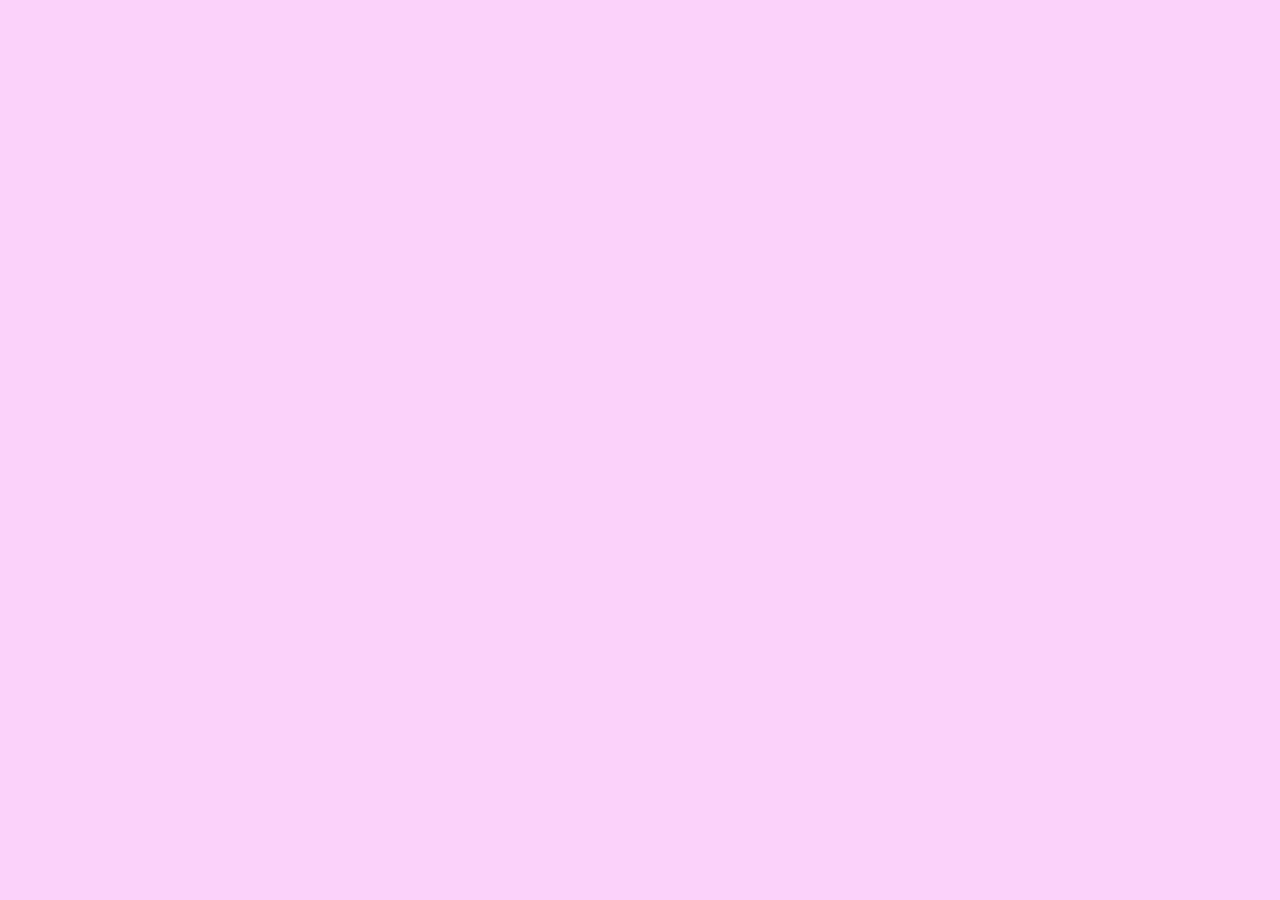
==== reti.html @ 31418751 "index "kesz'" ====
<!DOCTYPE html>
<html lang="hu">
<head>
    <meta charset="UTF-8">
    <meta http-equiv="X-UA-Compatible" content="IE=edge">
    <meta name="viewport" content="width=device-width, initial-scale=1.0">
    <title>Magyar sakk</title>
    <link rel="stylesheet" href="./style.css">
</head>
<body>
    
</body>
</html>
---- style.css ----
body{
    width: 100%;
    margin: auto;
    background-color: rgb(250, 210, 250);
}

.content{
    width: 100%;
}

.image{
    float: left;
    margin: 15px;
}

.container{
    margin: 50px;
}
.CV{
    margin: 15px;
    padding: 10px;
}

.elochess{
    clear: left;
}

.text{
    text-align: justify;
}

.nav{
    display: flex;
    flex-direction: row;
    flex-wrap: wrap;
    flex-direction: row;
    justify-content: space-around;
    align-items: center
}

h1{
    margin: auto;
    display: flex;
    flex-wrap: wrap;
    justify-content: center;
    align-items: center;
}

.header{
    display: flex;
    flex-wrap: wrap;
    flex-direction: column;
    background-color: purple;
    margin: auto;
    padding: 10px;
    width: 100%;
}

.elochess{
    margin: 15px;
    padding: 10px;
}

.ELO{
    margin: 15px;
    padding: 10px;
}

a{
    text-decoration: none;
    padding: 1px;
    margin: 5px;
}

a:link{
    color: black;
    background-color: magenta;
    
}

a:visited{
    color: black;
}

a:hover{
    background-color: white;
    color: lawngreen;
}


@media screen and (max-width: 600px) {
    body{
        width: 100%
    }
    
}

@media screen and (max-width: 400px){
    body{
        width: 100%;
    }
    .image{
        float: none;
    }
}
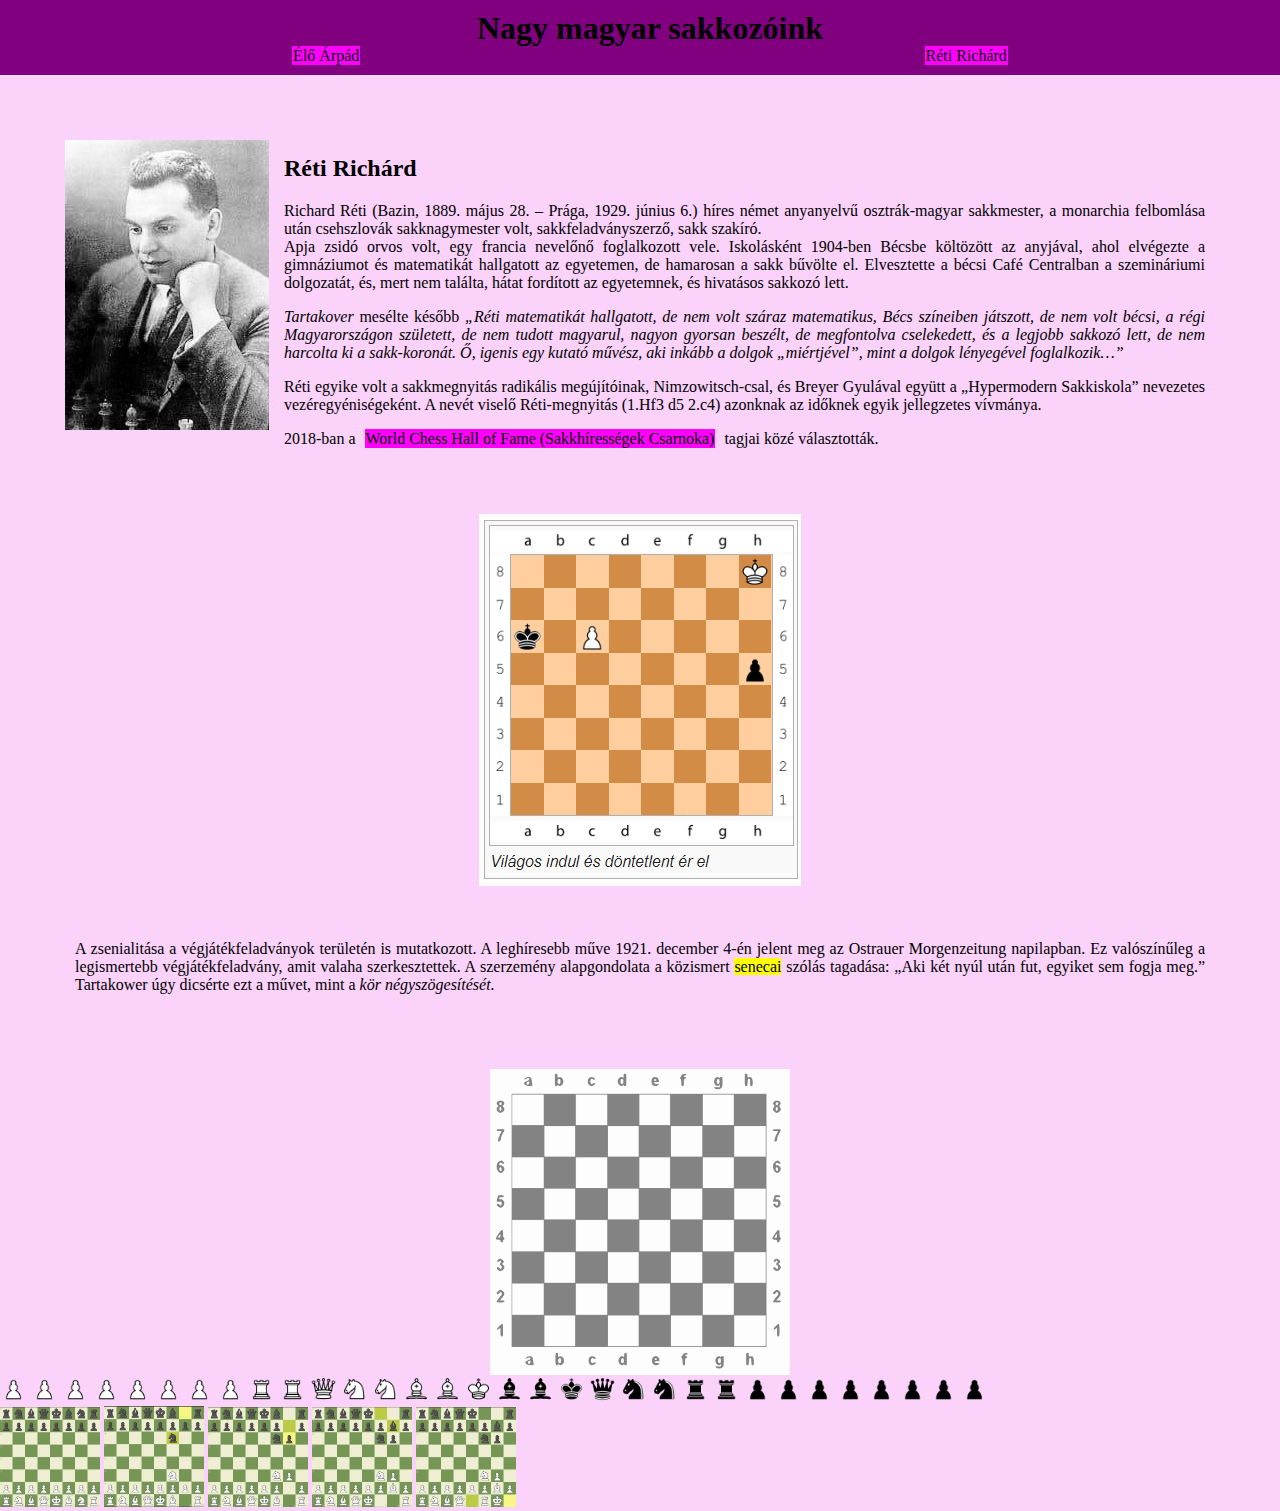
==== commit 7ac64e28: "34t" ====
--- a/reti.html
+++ b/reti.html
@@ -6,8 +6,84 @@
     <meta name="viewport" content="width=device-width, initial-scale=1.0">
     <title>Magyar sakk</title>
     <link rel="stylesheet" href="./style.css">
+    <link rel="icon" type="image/png" href="./img/black_knight.png">
 </head>
 <body>
-    
+    <div class="content">
+        <div class="header">
+            <h1>Nagy magyar sakkozóink</h1>
+            <div class="nav">
+                <div><a href="./index.html">Élő Árpád</a></div>
+                <div><a href="./reti.html">Réti Richárd</a></div>
+            </div>
+        </div>
+
+        <div class="container">
+            <div class="image">
+                <img src="./img/RichardReti.png" alt="Réti Richárd">
+            </div>
+            <div class="CV">
+                <h2>Réti Richárd</h2>
+                <p class="text">Richard Réti (Bazin, 1889. május 28. – Prága, 1929. június 6.) híres német anyanyelvű osztrák-magyar sakkmester, a monarchia felbomlása után csehszlovák sakknagymester volt, sakkfeladványszerző, sakk szakíró. <br>
+                Apja zsidó orvos volt, egy francia nevelőnő foglalkozott vele. Iskolásként 1904-ben Bécsbe költözött az anyjával, ahol elvégezte a gimnáziumot és matematikát hallgatott az egyetemen, de hamarosan a sakk bűvölte el. Elvesztette a bécsi Café Centralban a szemináriumi dolgozatát, és, mert nem találta, hátat fordított az egyetemnek, és hivatásos sakkozó lett.</p>
+                <p class="text"><cite>Tartakover</cite> mesélte később <i><q>Réti matematikát hallgatott, de nem volt száraz matematikus, Bécs színeiben játszott, de nem volt bécsi, a régi Magyarországon született, de nem tudott magyarul, nagyon gyorsan beszélt, de megfontolva cselekedett, és a legjobb sakkozó lett, de nem harcolta ki a sakk-koronát. Ő, igenis egy kutató művész, aki inkább a dolgok „miértjével”, mint a dolgok lényegével foglalkozik…</q></i></p>
+                <p class="text">Réti egyike volt a sakkmegnyitás radikális megújítóinak, Nimzowitsch-csal, és Breyer Gyulával együtt a „Hypermodern Sakkiskola” nevezetes vezéregyéniségeként. A nevét viselő Réti-megnyitás (1.Hf3 d5 2.c4) azonknak az időknek egyik jellegzetes vívmánya.</p>
+                <p class="text">2018-ban a <a href="https://worldchesshof.org/">World Chess Hall of Fame (Sakkhírességek Csarnoka)</a>  tagjai közé választották.</p>
+            </div>
+            <div class="feladvany">
+                <div><img src="./img/feladvany.png" alt="végjátékfeladvány" id="fin_img"></div>
+                <div class="text" id="fin0">A zsenialitása a végjátékfeladványok területén is mutatkozott. A leghíresebb műve 1921. december 4-én jelent meg az Ostrauer Morgenzeitung napilapban. Ez valószínűleg a legismertebb végjátékfeladvány, amit valaha szerkesztettek. A szerzemény alapgondolata a közismert <mark>senecai</mark> szólás tagadása: <q>Aki két nyúl után fut, egyiket sem fogja meg.</q> Tartakower úgy dicsérte ezt a művet, mint a <i>kör négyszögesítését.</i></div> 
+            </div>
+        </div>
+        <div class="aside">
+            <img src="./img/Chess-board-with-letters_nevit_111.svg.png" alt="chessboard" id="chessboard">
+            <img src="./img/white_pawn.png" alt="" class="figure" id="wpawn1">
+            <img src="./img/white_pawn.png" alt="" class="figure" id="wpawn2">
+            <img src="./img/white_pawn.png" alt="" class="figure" id="wpawn3">
+            <img src="./img/white_pawn.png" alt="" class="figure" id="wpawn4">
+            <img src="./img/white_pawn.png" alt="" class="figure" id="wpawn5">
+            <img src="./img/white_pawn.png" alt="" class="figure" id="wpawn6">
+            <img src="./img/white_pawn.png" alt="" class="figure" id="wpawn7">
+            <img src="./img/white_pawn.png" alt="" class="figure" id="wpawn8">
+            <img src="./img/white_rook.png" alt="" class="figure" id="wrook2">
+            <img src="./img/white_rook.png" alt="" class="figure" id="wrook1">
+            <img src="./img/white_queen.png" alt="" class="figure" id="wqueen">
+            <img src="./img/white_knight.png" alt="" class="figure" id="wknight2">
+            <img src="./img/white_knight.png" alt="" class="figure" id="wknight1">
+            <img src="./img/white_bishop.png" alt="" class="figure" id="wbishop2">
+            <img src="./img/white_bishop.png" alt="" class="figure" id="wbishop1">
+            <img src="./img/white_king.png" alt="" class="figure" id="wking">
+            <img src="./img/black_bishop.png" alt="" class="figure" id="bbishop1">
+            <img src="./img/black_bishop.png" alt="" class="figure" id="bbishop1">
+            <img src="./img/black_king.png" alt="" class="figure" id="bking">
+            <img src="./img/black_queen.png" alt="" class="figure" id="bqueen">
+            <img src="./img/black_knight.png" alt="" class="figure" id="bknight2">
+            <img src="./img/black_knight.png" alt="" class="figure" id="bknight1">
+            <img src="./img/black_rook.png" alt="" class="figure" id="brook2">
+            <img src="./img/black_rook.png" alt="" class="figure" id="brook1">
+            <img src="./img/black_pawn.png" alt="" class="figure" id="bpawn1">
+            <img src="./img/black_pawn.png" alt="" class="figure" id="bpawn2">
+            <img src="./img/black_pawn.png" alt="" class="figure" id="bpawn3">
+            <img src="./img/black_pawn.png" alt="" class="figure" id="bpawn4">
+            <img src="./img/black_pawn.png" alt="" class="figure" id="bpawn5">
+            <img src="./img/black_pawn.png" alt="" class="figure" id="bpawn6">
+            <img src="./img/black_pawn.png" alt="" class="figure" id="bpawn7">
+            <img src="./img/black_pawn.png" alt="" class="figure" id="bpawn9">
+        </div>
+        <div>
+            <img src="./img/00.jpg" alt="" id="open_reti0" class="open">
+            <img src="./img/01.jpg" alt="" id="open_reti1" class="open">
+            <img src="./img/02.jpg" alt="" id="open_reti2" class="open">
+            <img src="./img/03.jpg" alt="" id="open_reti3" class="open">
+            <img src="./img/04.jpg" alt="" id="open_reti4" class="open">
+        </div>
+        
+        
+
+
+
+
+
+    </div>
 </body>
 </html>--- a/style.css
+++ b/style.css
@@ -102,4 +102,47 @@
     .image{
         float: none;
     }
-}+}
+
+.feladvany{
+    display: flex;
+    flex-wrap: wrap;
+    flex-direction: row;
+    justify-content: center;
+    
+
+}
+
+.feladvany div{
+    /* border: 1px solid black; */
+    margin: 10px;
+    padding: 15px;
+}
+
+#fin_img{
+    
+    row-gap: 2;
+}
+
+#fin0{
+    row-gap: 1;
+}
+
+#chessboard{
+    display: block;
+    margin: auto;
+    justify-self:center;
+    width: 300px;
+    z-index: 1;
+    
+}
+
+.figure{
+    display: inline-block;
+    width: 27px;
+}
+
+.open{
+    width: 100px;
+}
+
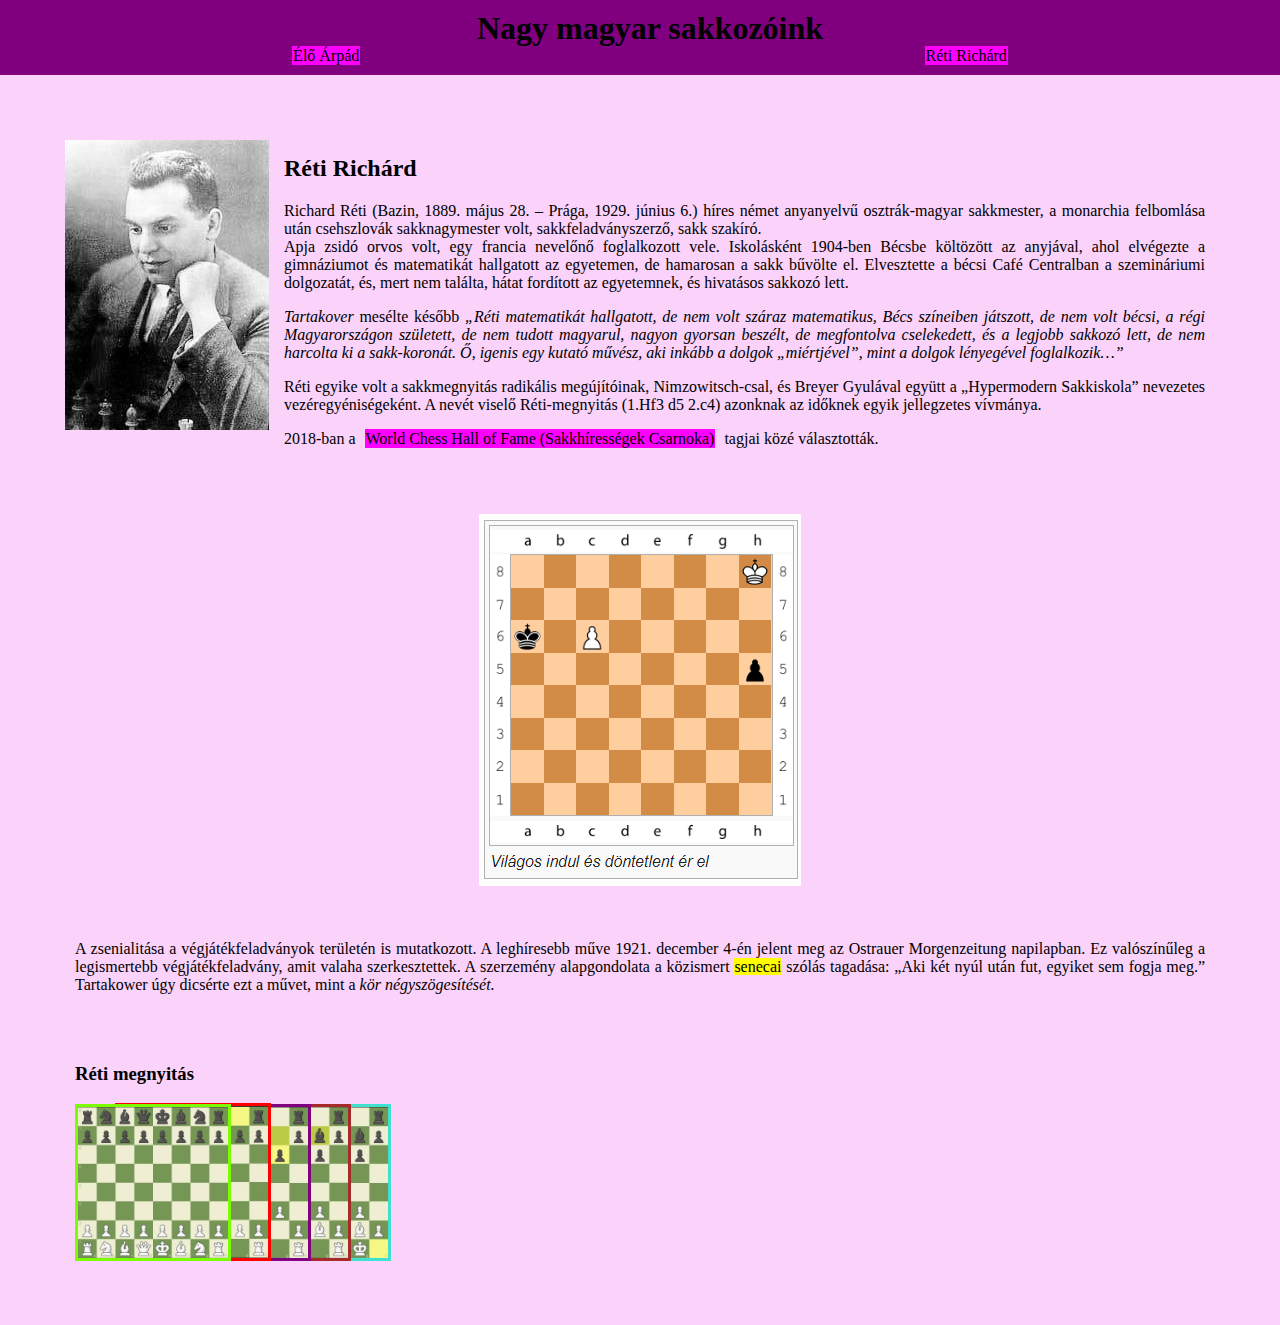
==== commit e17b222d: "dthn" ====
--- a/reti.html
+++ b/reti.html
@@ -34,49 +34,17 @@
                 <div><img src="./img/feladvany.png" alt="végjátékfeladvány" id="fin_img"></div>
                 <div class="text" id="fin0">A zsenialitása a végjátékfeladványok területén is mutatkozott. A leghíresebb műve 1921. december 4-én jelent meg az Ostrauer Morgenzeitung napilapban. Ez valószínűleg a legismertebb végjátékfeladvány, amit valaha szerkesztettek. A szerzemény alapgondolata a közismert <mark>senecai</mark> szólás tagadása: <q>Aki két nyúl után fut, egyiket sem fogja meg.</q> Tartakower úgy dicsérte ezt a művet, mint a <i>kör négyszögesítését.</i></div> 
             </div>
+            <div class="table">
+                <h3>Réti megnyitás</h3>
+                <img src="./img/00.jpg" alt="" id="open_reti0" class="open">
+                <img src="./img/01.jpg" alt="" id="open_reti1" class="open">
+                <img src="./img/02.jpg" alt="" id="open_reti2" class="open">
+                <img src="./img/03.jpg" alt="" id="open_reti3" class="open">
+                <img src="./img/04.jpg" alt="" id="open_reti4" class="open">
+            </div>
         </div>
-        <div class="aside">
-            <img src="./img/Chess-board-with-letters_nevit_111.svg.png" alt="chessboard" id="chessboard">
-            <img src="./img/white_pawn.png" alt="" class="figure" id="wpawn1">
-            <img src="./img/white_pawn.png" alt="" class="figure" id="wpawn2">
-            <img src="./img/white_pawn.png" alt="" class="figure" id="wpawn3">
-            <img src="./img/white_pawn.png" alt="" class="figure" id="wpawn4">
-            <img src="./img/white_pawn.png" alt="" class="figure" id="wpawn5">
-            <img src="./img/white_pawn.png" alt="" class="figure" id="wpawn6">
-            <img src="./img/white_pawn.png" alt="" class="figure" id="wpawn7">
-            <img src="./img/white_pawn.png" alt="" class="figure" id="wpawn8">
-            <img src="./img/white_rook.png" alt="" class="figure" id="wrook2">
-            <img src="./img/white_rook.png" alt="" class="figure" id="wrook1">
-            <img src="./img/white_queen.png" alt="" class="figure" id="wqueen">
-            <img src="./img/white_knight.png" alt="" class="figure" id="wknight2">
-            <img src="./img/white_knight.png" alt="" class="figure" id="wknight1">
-            <img src="./img/white_bishop.png" alt="" class="figure" id="wbishop2">
-            <img src="./img/white_bishop.png" alt="" class="figure" id="wbishop1">
-            <img src="./img/white_king.png" alt="" class="figure" id="wking">
-            <img src="./img/black_bishop.png" alt="" class="figure" id="bbishop1">
-            <img src="./img/black_bishop.png" alt="" class="figure" id="bbishop1">
-            <img src="./img/black_king.png" alt="" class="figure" id="bking">
-            <img src="./img/black_queen.png" alt="" class="figure" id="bqueen">
-            <img src="./img/black_knight.png" alt="" class="figure" id="bknight2">
-            <img src="./img/black_knight.png" alt="" class="figure" id="bknight1">
-            <img src="./img/black_rook.png" alt="" class="figure" id="brook2">
-            <img src="./img/black_rook.png" alt="" class="figure" id="brook1">
-            <img src="./img/black_pawn.png" alt="" class="figure" id="bpawn1">
-            <img src="./img/black_pawn.png" alt="" class="figure" id="bpawn2">
-            <img src="./img/black_pawn.png" alt="" class="figure" id="bpawn3">
-            <img src="./img/black_pawn.png" alt="" class="figure" id="bpawn4">
-            <img src="./img/black_pawn.png" alt="" class="figure" id="bpawn5">
-            <img src="./img/black_pawn.png" alt="" class="figure" id="bpawn6">
-            <img src="./img/black_pawn.png" alt="" class="figure" id="bpawn7">
-            <img src="./img/black_pawn.png" alt="" class="figure" id="bpawn9">
-        </div>
-        <div>
-            <img src="./img/00.jpg" alt="" id="open_reti0" class="open">
-            <img src="./img/01.jpg" alt="" id="open_reti1" class="open">
-            <img src="./img/02.jpg" alt="" id="open_reti2" class="open">
-            <img src="./img/03.jpg" alt="" id="open_reti3" class="open">
-            <img src="./img/04.jpg" alt="" id="open_reti4" class="open">
-        </div>
+        
+        
         
         
 
--- a/style.css
+++ b/style.css
@@ -91,6 +91,53 @@
 @media screen and (max-width: 600px) {
     body{
         width: 100%
+    }#open_reti0{
+        border: 3px solid lawngreen;
+        position: relative;
+        z-index: 5;
+        transition: width 2s, transform 2s;
+        transition-timing-function: ease-in;
+        transition-delay: 0s;
+    }
+    
+    #open_reti1{
+        border: 3px solid red;
+        position: relative;
+        z-index: 4;
+        left: 0px;
+        transition: width 2s, transform 2s;
+        transition-timing-function: ease-in;
+        transition-delay: 0s;
+    }
+    
+    #open_reti2{
+        border: 3px solid purple;
+        position: relative;
+        z-index: 3;
+        left: 0px
+        transition: width 2s, transform 2s;
+        transition-timing-function: ease-in;
+        transition-delay: 0s;
+    }
+    
+    #open_reti3{
+        border: 3px solid brown;
+        position: relative;
+        z-index: 2;
+        left: 0px;
+        transition: width 2s, transform 2s;
+        transition-timing-function: ease-in;
+        transition-delay: 0s;
+    }
+    
+    #open_reti4{
+        border: 3px solid turquoise;
+        position: relative;
+        z-index: 1;
+        left: none;
+        transition: width 2s, transform 2s;
+        transition-timing-function: ease-in;
+        transition-delay: 0s;
     }
     
 }
@@ -101,6 +148,54 @@
     }
     .image{
         float: none;
+    }
+    #open_reti0{
+        border: 3px solid lawngreen;
+        position: relative;
+        z-index: 5;
+        transition: width 2s, transform 2s;
+        transition-timing-function: ease-in;
+        transition-delay: 0s;
+    }
+    
+    #open_reti1{
+        border: 3px solid red;
+        position: relative;
+        z-index: 4;
+        left: 0px;
+        transition: width 2s, transform 2s;
+        transition-timing-function: ease-in;
+        transition-delay: 0s;
+    }
+    
+    #open_reti2{
+        border: 3px solid purple;
+        position: relative;
+        z-index: 3;
+        left: 0px;
+        transition: width 2s, transform 2s;
+        transition-timing-function: ease-in;
+        transition-delay: 0s;
+    }
+    
+    #open_reti3{
+        border: 3px solid brown;
+        position: relative;
+        z-index: 2;
+        left: 0px;
+        transition: width 2s, transform 2s;
+        transition-timing-function: ease-in;
+        transition-delay: 0s;
+    }
+    
+    #open_reti4{
+        border: 3px solid turquoise;
+        position: relative;
+        z-index: 1;
+        left: 0px;
+        transition: width 2s, transform 2s;
+        transition-timing-function: ease-in;
+        transition-delay: 0s;
     }
 }
 
@@ -119,30 +214,79 @@
     padding: 15px;
 }
 
-#fin_img{
-    
-    row-gap: 2;
-}
-
-#fin0{
-    row-gap: 1;
-}
-
-#chessboard{
-    display: block;
-    margin: auto;
-    justify-self:center;
-    width: 300px;
+
+
+.table{
+    margin: 15px;
+    padding: 10px;
+}
+
+.open{
+    display: inline-block;
+    width: 150px;
+    
+}
+
+#open_reti0{
+    border: 3px solid lawngreen;
+    position: relative;
+    z-index: 5;
+    transition: width 2s, transform 2s;
+    transition-timing-function: ease-in;
+    transition-delay: 0s;
+}
+
+#open_reti1{
+    border: 3px solid red;
+    position: relative;
+    z-index: 4;
+    left: -120px;
+    transition: width 2s, transform 2s;
+    transition-timing-function: ease-in;
+    transition-delay: 0s;
+}
+
+#open_reti2{
+    border: 3px solid purple;
+    position: relative;
+    z-index: 3;
+    left: -240px;
+    transition: width 2s, transform 2s;
+    transition-timing-function: ease-in;
+    transition-delay: 0s;
+}
+
+#open_reti3{
+    border: 3px solid brown;
+    position: relative;
+    z-index: 2;
+    left: -360px;
+    transition: width 2s, transform 2s;
+    transition-timing-function: ease-in;
+    transition-delay: 0s;
+}
+
+#open_reti4{
+    border: 3px solid turquoise;
+    position: relative;
     z-index: 1;
-    
-}
-
-.figure{
-    display: inline-block;
-    width: 27px;
-}
-
-.open{
-    width: 100px;
-}
-
+    left: -480px;
+    transition: width 2s, transform 2s;
+    transition-timing-function: ease-in;
+    transition-delay: 0s;
+}
+
+#open_reti1:hover{
+    transform: translate(480px)
+}
+
+#open_reti2:hover{
+    transform: translate(480px)
+}
+
+#open_reti3:hover{
+    transform: translate(480px)
+}
+#open_reti4:hover{
+    transform: translate(480px)
+}